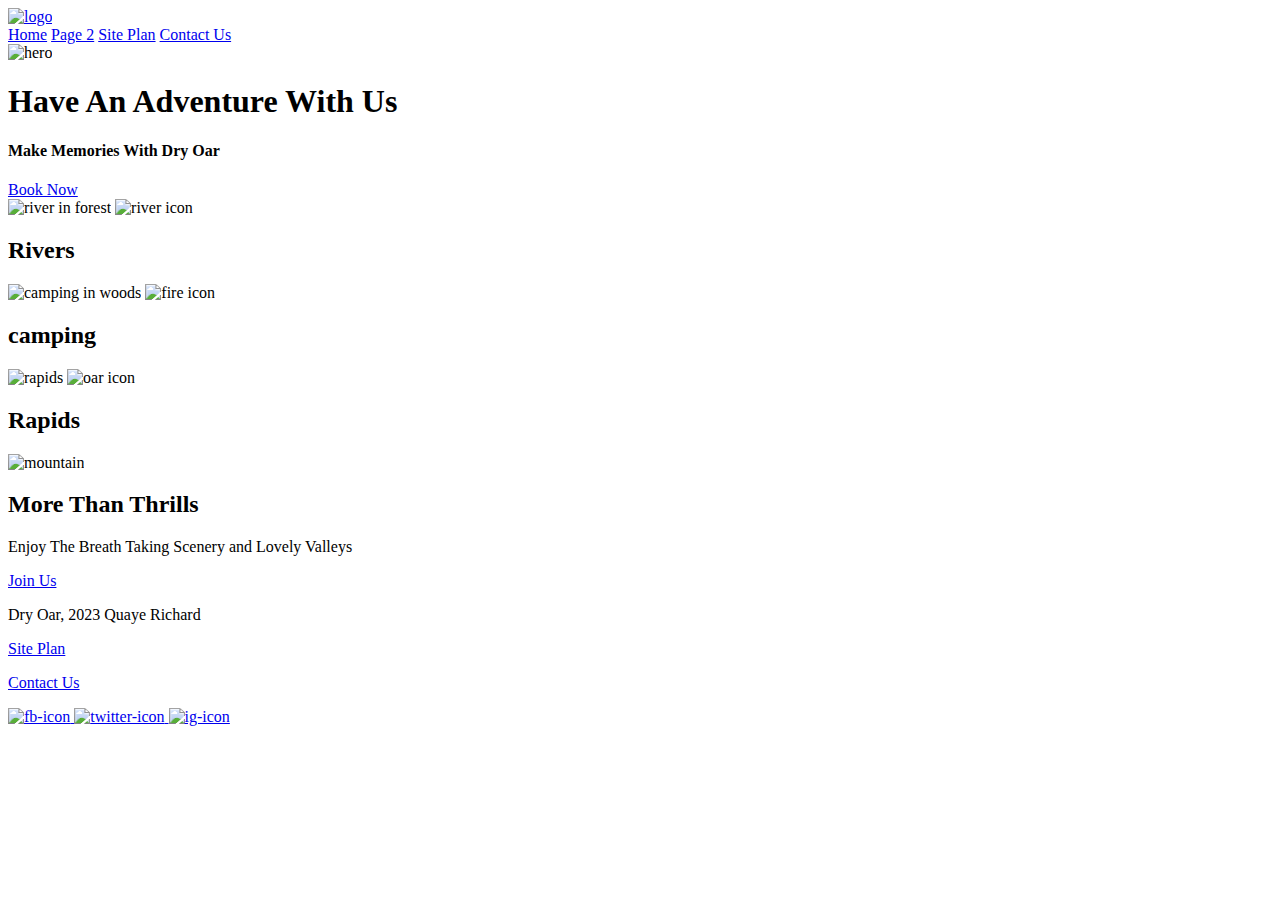
==== index.html @ da32ab44 "second commit" ====
<!DOCTYPE html>
<html lang="en">
<head>
    <meta charset="UTF-8">
    <meta name="viewport" content="width=device-width, initial-scale=1.0">
    <title>Whitewater Rafting Vacations | Dry Oar Boating | Home</title>
</head>
<body>
    <header>
        <a id="logo-link" href="index.html">
            <img src="images/logo.png" alt="logo">
        </a>
        <nav>
            <a href="index.html"> Home</a>
            <a href="#">Page 2</a>
            <a href="siteplan.html">Site Plan</a>
            <a href="contactus.html">Contact Us</a>
        </nav>
    </header>
    <div>
        <div id="hero-box">
            <img id="hero-img" src="images/hero.png" alt="hero">
        </div>
        <section id="hero-msg">
            <h1 class="home-title"> Have An Adventure With Us</h1>
            <h4> Make Memories With Dry Oar</h4>
            <div class="button-box">
                <a class="book" href="contactus.html"> Book Now</a>
    
            </div>
        </section>
    </div>
    <main class="home-grid">
        <section class="river-card">
            <img class="river-img" src="images/rivers.jpg" alt="river in forest">
            <img class="icon" src="images/river_icon.png" alt="river icon">
            <h2>Rivers</h2>
        </section>
        <section class="camping-card">
            <img class="camping-img" src="images/camping.jpg" alt="camping in woods">
            <img class="icon" src="images/fire_icon.png" alt="fire icon">
            <h2>camping</h2>
        </section>
        <section class="rapids-card">
            <img class="rapids-img" src="images/rapids.jpg" alt="rapids">
            <img class="icon" src="images/oars.png" alt="oar icon">
            <h2>Rapids</h2>
        </section>
        <img class="mountains" src="images/mountains.jpg" alt="mountain">
        <section class="msg">
            <h2> More Than Thrills</h2>
            <p>Enjoy The Breath Taking Scenery and Lovely Valleys</p>
            <a class="join" href="rivers.html">Join Us</a>
        </section>
    </main>
    <footer>
        <p> Dry Oar, 2023 Quaye Richard</p>
        <p><a href="siteplan.html">Site Plan</a></p>
        <p><a href="contactus.html">Contact Us</a></p>
        <div class="socials">
            <a href="facbook.com">
                <img src="images/facebook.png" alt="fb-icon">
            </a>
            <a href="twitter.com">
                <img src="images/twitter.png" alt="twitter-icon">
            </a>
            <a href="instagram.com">
                <img src="images/instagram.png" alt="ig-icon">
            </a>
        </div>

    </footer>
    
</body>
</html>
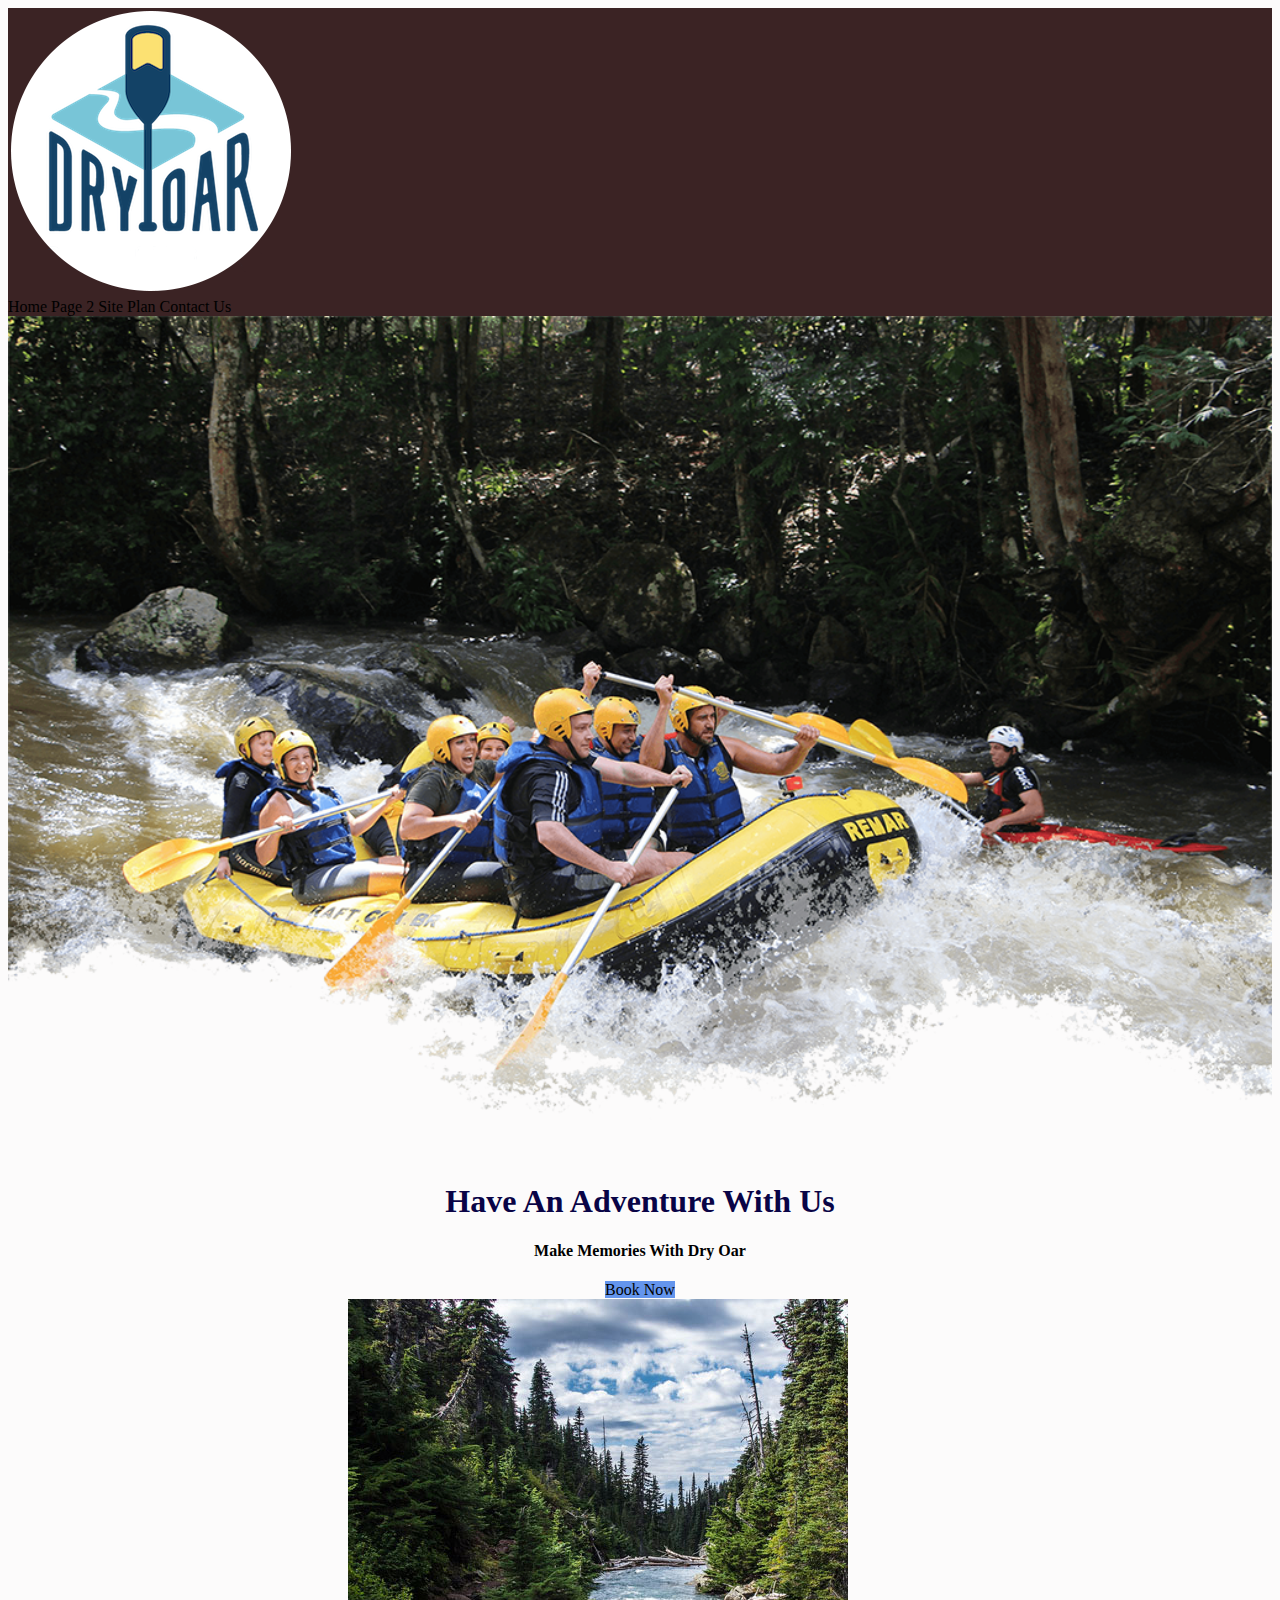
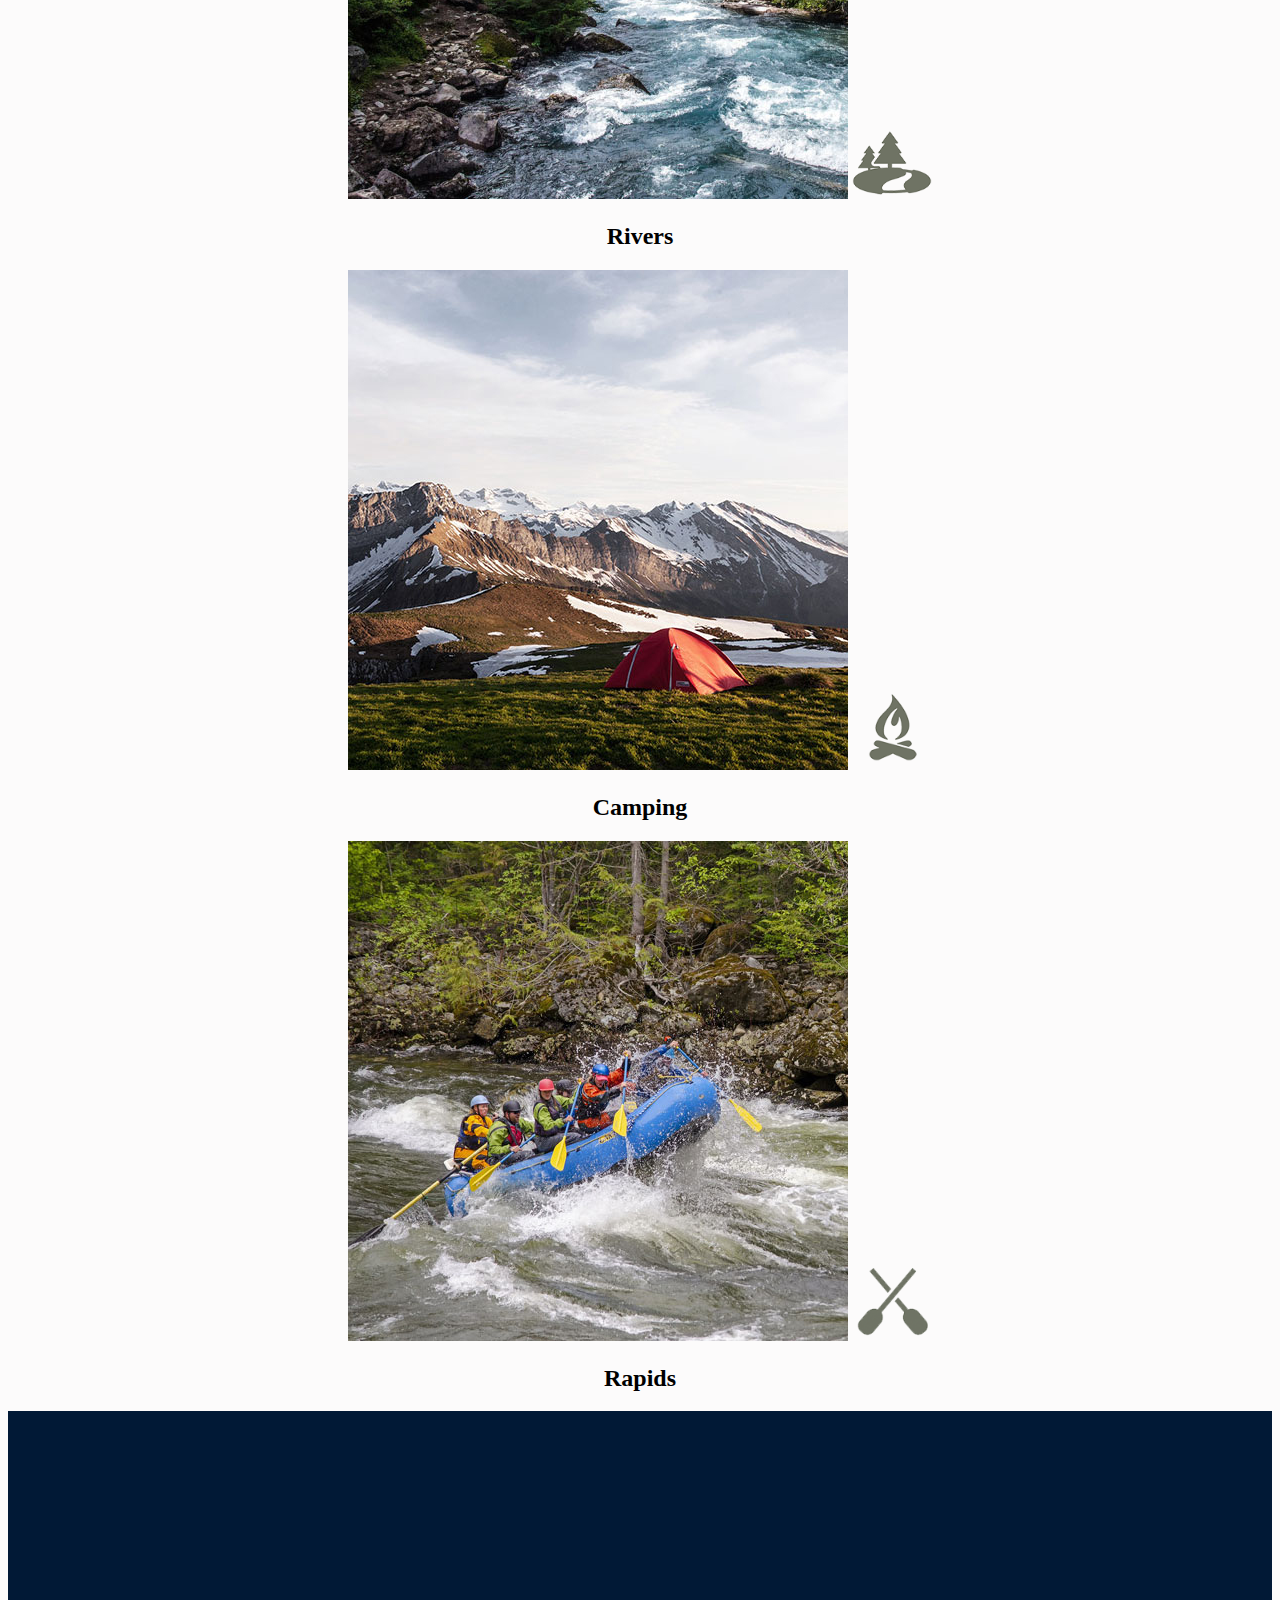
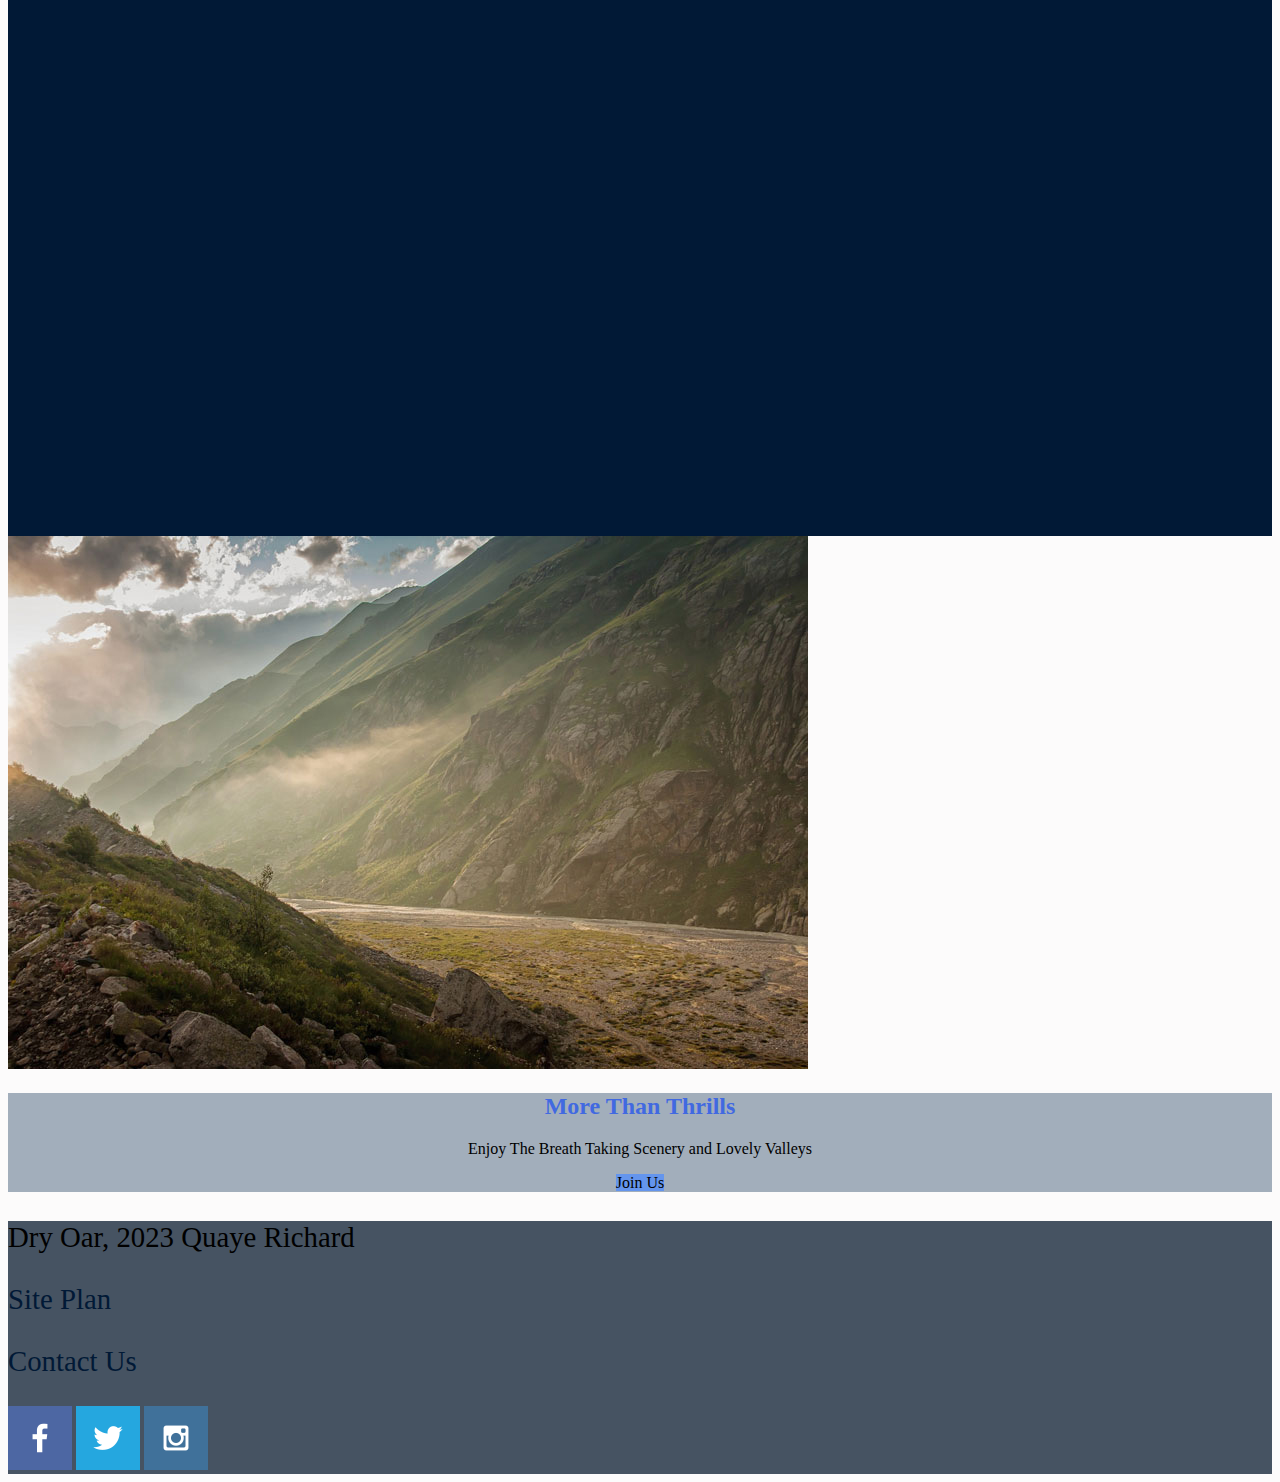
==== commit 9ff696b6: "Add files via upload" ====
--- a/index.html
+++ b/index.html
@@ -4,72 +4,74 @@
     <meta charset="UTF-8">
     <meta name="viewport" content="width=device-width, initial-scale=1.0">
     <title>Whitewater Rafting Vacations | Dry Oar Boating | Home</title>
+    <link rel="stylesheet" href="styles.css">
 </head>
 <body>
-    <header>
-        <a id="logo-link" href="index.html">
-            <img src="images/logo.png" alt="logo">
-        </a>
-        <nav>
-            <a href="index.html"> Home</a>
-            <a href="#">Page 2</a>
-            <a href="siteplan.html">Site Plan</a>
-            <a href="contactus.html">Contact Us</a>
-        </nav>
-    </header>
-    <div>
-        <div id="hero-box">
-            <img id="hero-img" src="images/hero.png" alt="hero">
+    <div id="content">
+        <header>
+            <a id="logo-link" href="index.html">
+                <img src="images/logo.png" alt="logo">
+            </a>
+            <nav>
+                <a href="index.html"> Home</a>
+                <a href="#">Page 2</a>
+                <a href="siteplan.html">Site Plan</a>
+                <a href="contactus.html">Contact Us</a>
+            </nav>
+        </header>
+        <div>
+            <div id="hero-box">
+                <img id="hero-img" src="images/hero.png" alt="hero">
+            </div>
+            <section id="hero-msg">
+                <h1 class="home-title"> Have An Adventure With Us</h1>
+                <h4> Make Memories With Dry Oar</h4>
+                <div class="button-box">
+                    <a class="book" href="contactus.html"> Book Now</a>
+        
+                </div>
+            </section>
         </div>
-        <section id="hero-msg">
-            <h1 class="home-title"> Have An Adventure With Us</h1>
-            <h4> Make Memories With Dry Oar</h4>
-            <div class="button-box">
-                <a class="book" href="contactus.html"> Book Now</a>
-    
+        <main class="home-grid">
+            <section class="river-card">
+                <img class="river-img" src="images/rivers.jpg" alt="river in forest">
+                <img class="icon" src="images/river_icon.png" alt="river icon">
+                <h2>Rivers</h2>
+            </section>
+            <section class="camping-card">
+                <img class="camping-img" src="images/camping.jpg" alt="camping in woods">
+                <img class="icon" src="images/fire_icon.png" alt="fire icon">
+                <h2>Camping</h2>
+            </section>
+            <section class="rapids-card">
+                <img class="rapids-img" src="images/rapids.jpg" alt="rapids">
+                <img class="icon" src="images/oars.png" alt="oar icon">
+                <h2>Rapids</h2>
+            </section>
+            <div id="background"></div>
+            <img class="mountains" src="images/mountains.jpg" alt="mountain">
+            <section class="msg">
+                <h2> More Than Thrills</h2>
+                <p>Enjoy The Breath Taking Scenery and Lovely Valleys</p>
+                <a class="join" href="rivers.html">Join Us</a>
+            </section>
+        </main>
+        <footer>
+            <p> Dry Oar, 2023 Quaye Richard</p>
+            <p><a href="siteplan.html">Site Plan</a></p>
+            <p><a href="contactus.html">Contact Us</a></p>
+            <div class="socials">
+                <a href="facbook.com">
+                    <img src="images/facebook.png" alt="fb-icon">
+                </a>
+                <a href="twitter.com">
+                    <img src="images/twitter.png" alt="twitter-icon">
+                </a>
+                <a href="instagram.com">
+                    <img src="images/instagram.png" alt="ig-icon">
+                </a>
             </div>
-        </section>
+        </footer>
     </div>
-    <main class="home-grid">
-        <section class="river-card">
-            <img class="river-img" src="images/rivers.jpg" alt="river in forest">
-            <img class="icon" src="images/river_icon.png" alt="river icon">
-            <h2>Rivers</h2>
-        </section>
-        <section class="camping-card">
-            <img class="camping-img" src="images/camping.jpg" alt="camping in woods">
-            <img class="icon" src="images/fire_icon.png" alt="fire icon">
-            <h2>camping</h2>
-        </section>
-        <section class="rapids-card">
-            <img class="rapids-img" src="images/rapids.jpg" alt="rapids">
-            <img class="icon" src="images/oars.png" alt="oar icon">
-            <h2>Rapids</h2>
-        </section>
-        <img class="mountains" src="images/mountains.jpg" alt="mountain">
-        <section class="msg">
-            <h2> More Than Thrills</h2>
-            <p>Enjoy The Breath Taking Scenery and Lovely Valleys</p>
-            <a class="join" href="rivers.html">Join Us</a>
-        </section>
-    </main>
-    <footer>
-        <p> Dry Oar, 2023 Quaye Richard</p>
-        <p><a href="siteplan.html">Site Plan</a></p>
-        <p><a href="contactus.html">Contact Us</a></p>
-        <div class="socials">
-            <a href="facbook.com">
-                <img src="images/facebook.png" alt="fb-icon">
-            </a>
-            <a href="twitter.com">
-                <img src="images/twitter.png" alt="twitter-icon">
-            </a>
-            <a href="instagram.com">
-                <img src="images/instagram.png" alt="ig-icon">
-            </a>
-        </div>
-
-    </footer>
-    
 </body>
 </html>--- a/styles.css
+++ b/styles.css
@@ -0,0 +1,100 @@
+#content {
+    max-width: 1600px;
+    margin: 0 auto;
+}
+
+nav a{
+    text-align: center;
+    color: black;
+    text-decoration: none;
+}
+
+#hero-msg h1, #hero-msg h4{
+    text-align: center;
+}
+
+.button-box{
+    text-align: center;
+}
+
+main section{
+    text-align: center;
+}
+
+#background{
+    height: 725px;
+}
+
+body{
+    background-color: #fcfbfb;
+}
+
+header{
+    background-color: #3b2324 ;
+}
+
+nav a:hover{
+    background-color: black;
+    color: #d9c2a3;
+}
+.book, .join{
+    background-color: cornflowerblue;
+    color: black;
+    text-decoration: none;
+}
+.book:hover, .join:hover{
+    background-color: black;
+    color: white;
+}
+
+#background{
+    background-color: #011936;
+}
+
+.msg{
+    background-color: #A2AEBB;
+}
+
+footer{
+    background-color: #465362;
+    color: black;
+}
+
+.home-title{
+    color: #090446;
+}
+h4{
+    color: black;
+}
+
+.msg h2{
+    color: royalblue;
+}
+
+.msg p{
+    color: black;
+}
+
+footer a{
+    color: #011936;
+    text-decoration: none;
+}
+
+footer a:hover{
+    color: blue;
+}
+
+.icon{
+    width: 80px;
+}
+
+#hero-img{
+    width: 100%;
+}
+footer p{
+    font-size: 1.8rem;
+}
+
+footer p a:hover{
+    text-decoration: underline ;
+}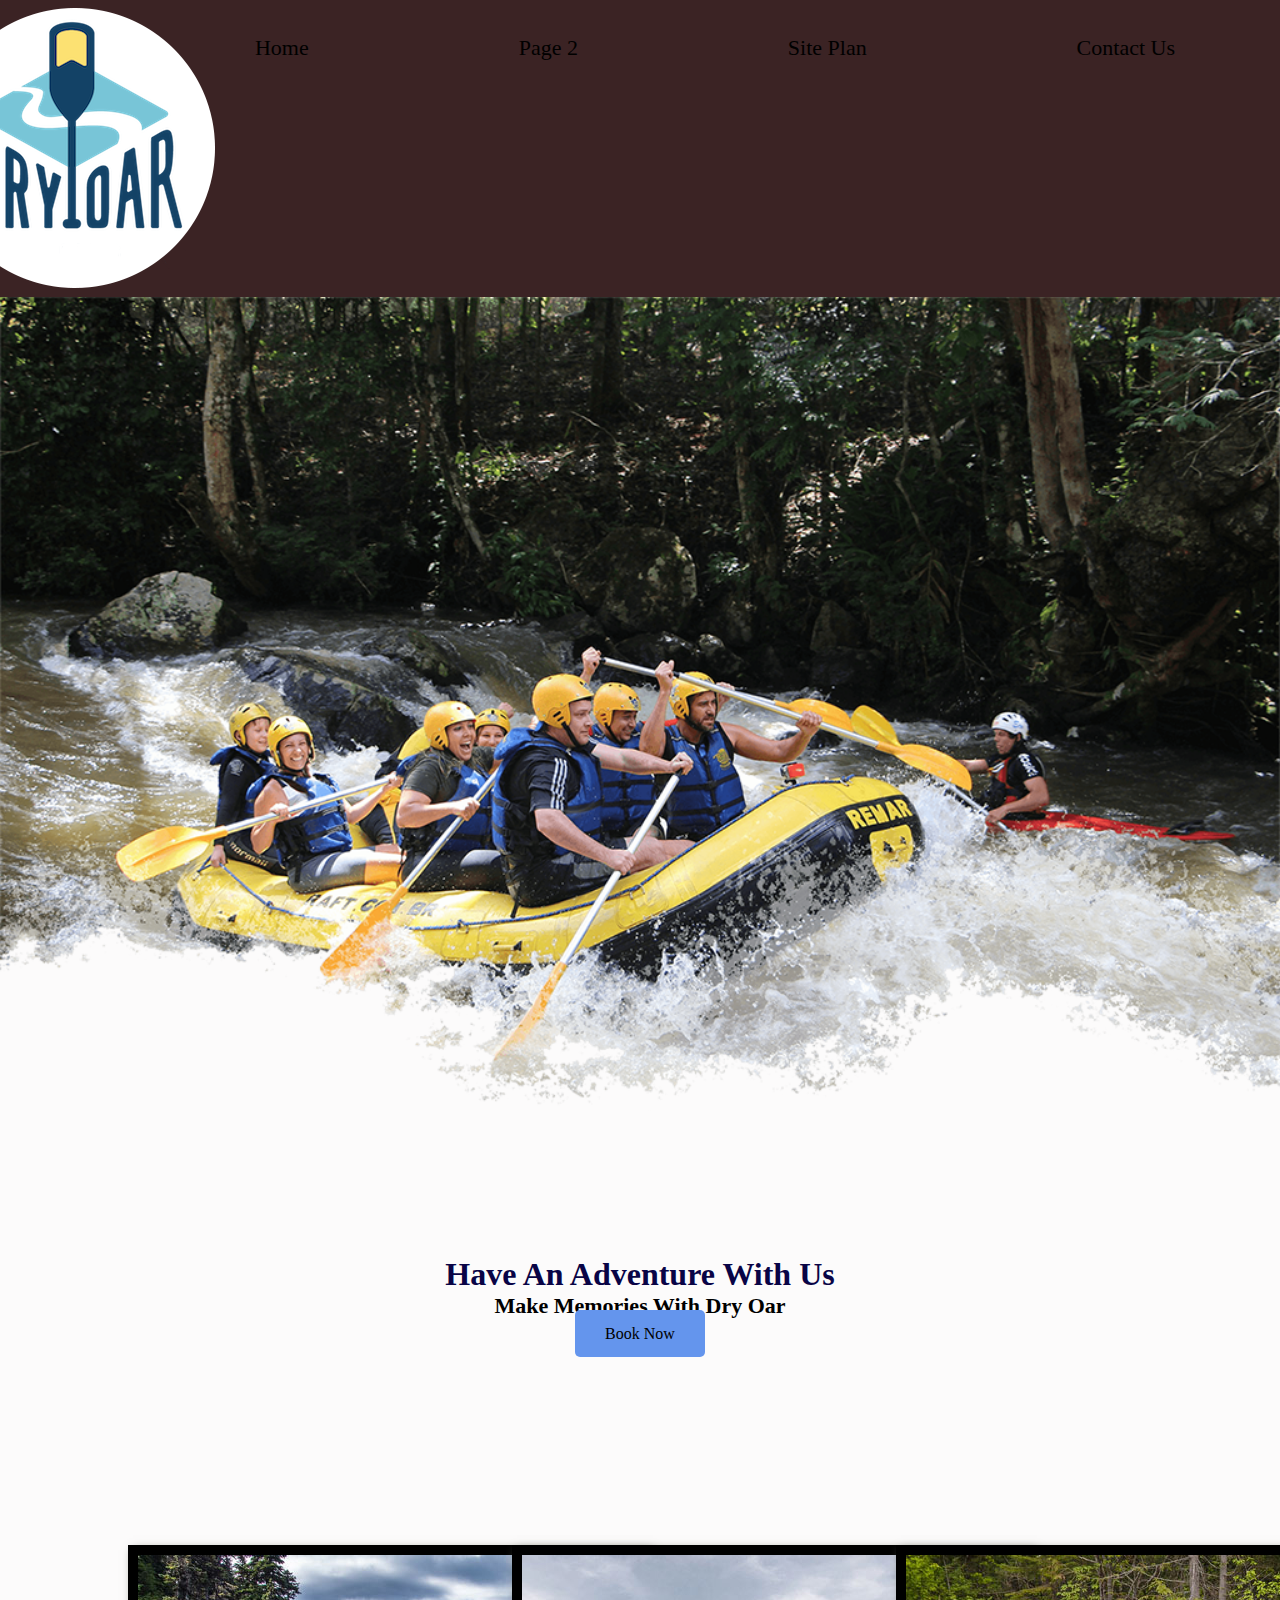
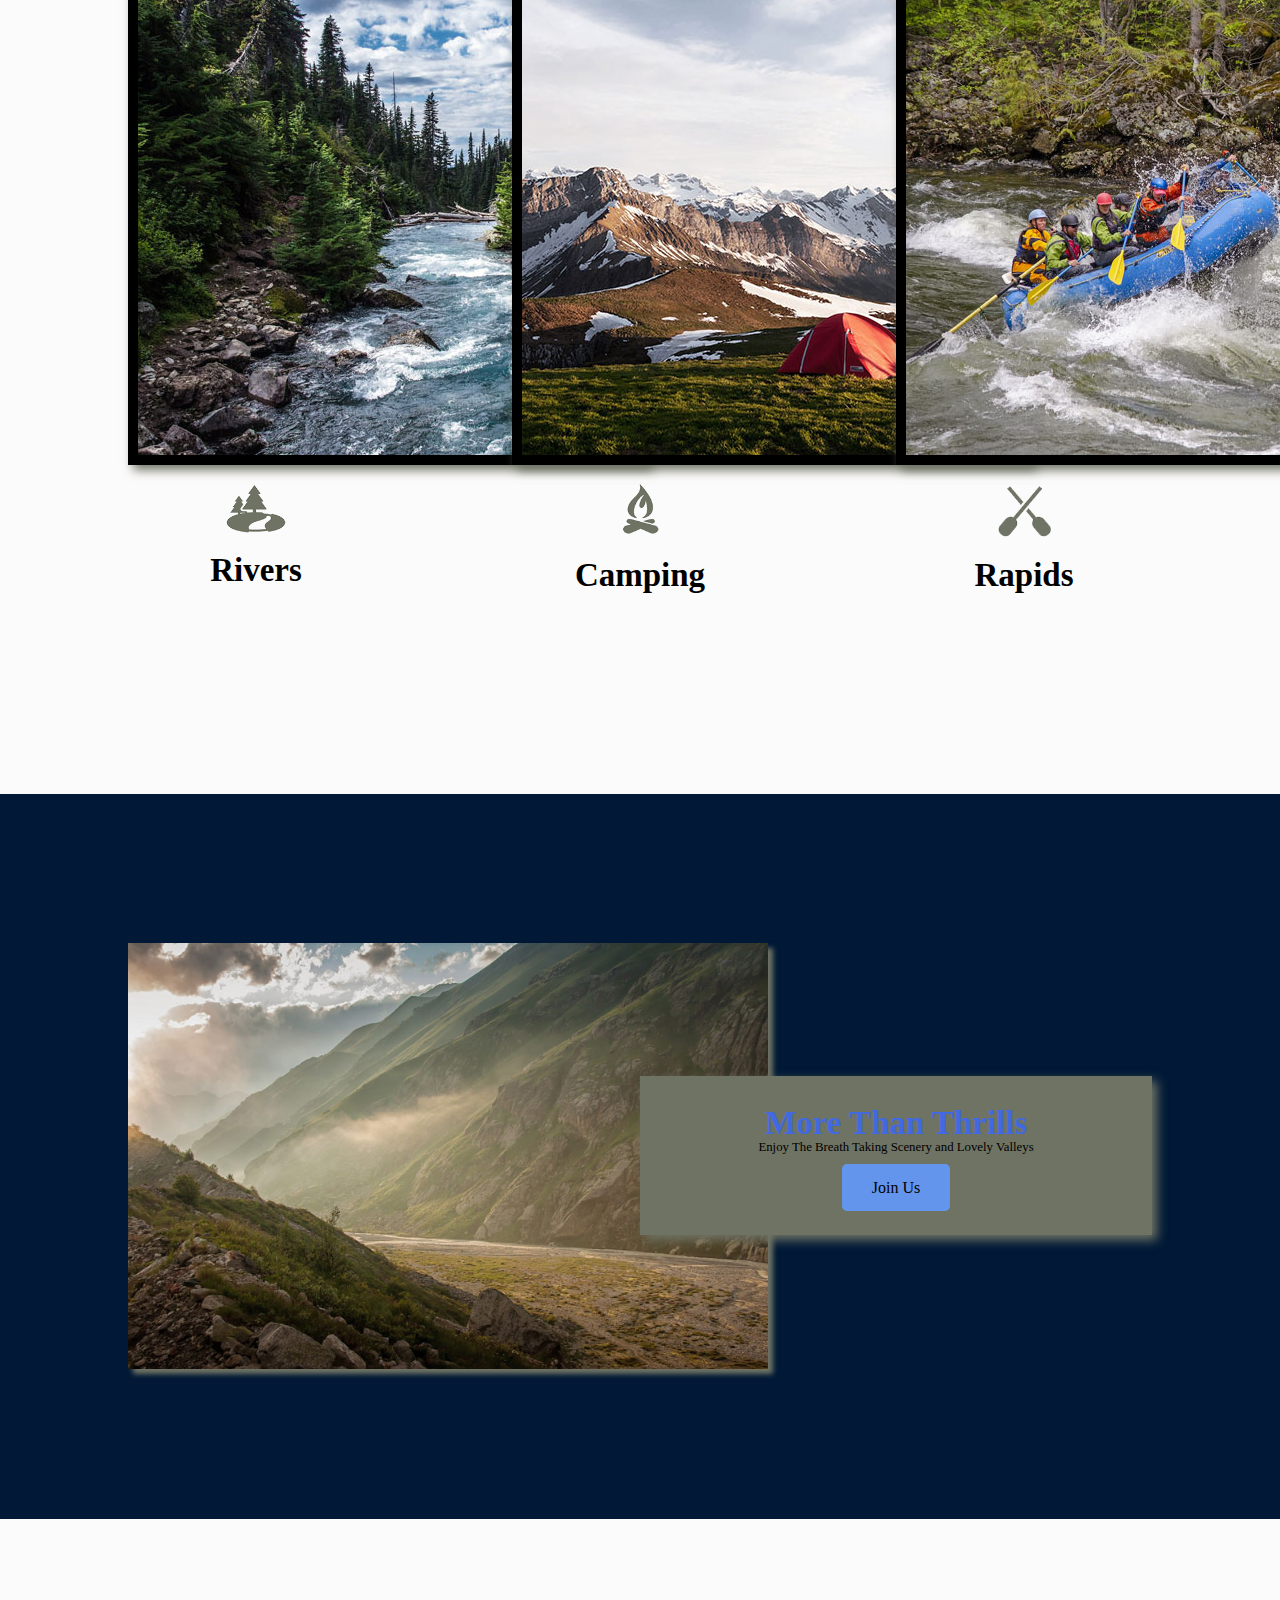
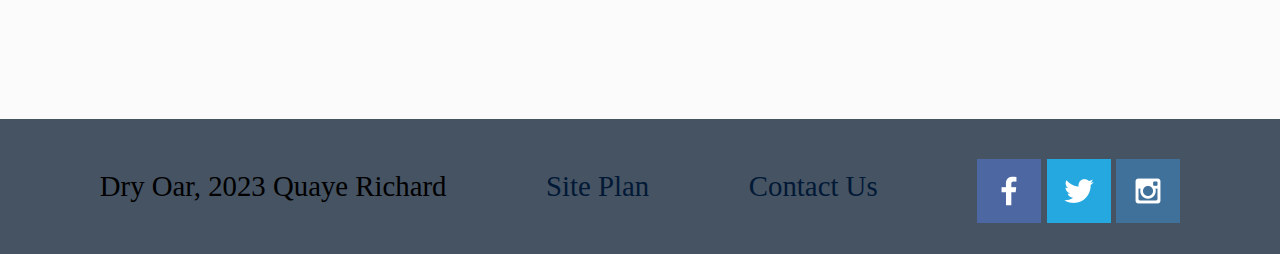
==== commit 70e4eef6: "subpage commit" ====
--- a/index.html
+++ b/index.html
@@ -14,7 +14,7 @@
             </a>
             <nav>
                 <a href="index.html"> Home</a>
-                <a href="#">Page 2</a>
+                <a href="raft.html">Page 2</a>
                 <a href="siteplan.html">Site Plan</a>
                 <a href="contactus.html">Contact Us</a>
             </nav>
@@ -34,17 +34,17 @@
         </div>
         <main class="home-grid">
             <section class="river-card">
-                <img class="river-img" src="images/rivers.jpg" alt="river in forest">
+                <img class="card-img" src="images/rivers.jpg" alt="river in forest">
                 <img class="icon" src="images/river_icon.png" alt="river icon">
                 <h2>Rivers</h2>
             </section>
             <section class="camping-card">
-                <img class="camping-img" src="images/camping.jpg" alt="camping in woods">
+                <img class="card-img" src="images/camping.jpg" alt="camping in woods">
                 <img class="icon" src="images/fire_icon.png" alt="fire icon">
                 <h2>Camping</h2>
             </section>
             <section class="rapids-card">
-                <img class="rapids-img" src="images/rapids.jpg" alt="rapids">
+                <img class="card-img" src="images/rapids.jpg" alt="rapids">
                 <img class="icon" src="images/oars.png" alt="oar icon">
                 <h2>Rapids</h2>
             </section>
@@ -56,22 +56,26 @@
                 <a class="join" href="rivers.html">Join Us</a>
             </section>
         </main>
-        <footer>
+        <footer  >
             <p> Dry Oar, 2023 Quaye Richard</p>
             <p><a href="siteplan.html">Site Plan</a></p>
             <p><a href="contactus.html">Contact Us</a></p>
             <div class="socials">
-                <a href="facbook.com">
+                <a href="facebook.com" target="_blank">
                     <img src="images/facebook.png" alt="fb-icon">
                 </a>
-                <a href="twitter.com">
+                <a href="twitter.com" target="_blank">
                     <img src="images/twitter.png" alt="twitter-icon">
                 </a>
-                <a href="instagram.com">
+                <a href="instagram.com" target="_blank">
                     <img src="images/instagram.png" alt="ig-icon">
                 </a>
             </div>
         </footer>
     </div>
 </body>
-</html>+</html>
+
+
+
+
--- a/styles.css
+++ b/styles.css
@@ -1,4 +1,11 @@
-#content {
+@import url(https://www.cssfontstack.com/Palatino);
+
+nav{
+    display: flex;
+    justify-content: space-around;
+}
+
+#content{
     max-width: 1600px;
     margin: 0 auto;
 }
@@ -7,6 +14,7 @@
     text-align: center;
     color: black;
     text-decoration: none;
+    padding: 35px;
 }
 
 #hero-msg h1, #hero-msg h4{
@@ -27,9 +35,19 @@
 
 body{
     background-color: #fcfbfb;
+    font-size: 22px;
+    font-family: 'Palatino', 'Times New Roman', Times, serif;
+    margin: 0;
+    padding: 0;
+}
+
+h2{
+    margin: 0;
 }
 
 header{
+    display: grid;
+    grid-template-columns: 150px auto;
     background-color: #3b2324 ;
 }
 
@@ -41,6 +59,10 @@
     background-color: cornflowerblue;
     color: black;
     text-decoration: none;
+    font-size: 16px;
+    padding: 15px 30px ;
+    margin-top: 10px;
+    border-radius: 5px;
 }
 .book:hover, .join:hover{
     background-color: black;
@@ -53,11 +75,18 @@
 
 .msg{
     background-color: #A2AEBB;
+    line-height: 1.5rem; 
+    padding: 35px;
 }
 
 footer{
     background-color: #465362;
     color: black;
+    padding: 25px 50px;
+    margin-top: 200px;
+    display: flex;
+    justify-content: space-around;
+    align-items: center;
 }
 
 .home-title{
@@ -69,10 +98,13 @@
 
 .msg h2{
     color: royalblue;
+    
 }
 
 .msg p{
     color: black;
+    font-size: 0.8rem;
+    padding-bottom: 15px;
 }
 
 footer a{
@@ -86,6 +118,7 @@
 
 .icon{
     width: 80px;
+    padding: 10px;
 }
 
 #hero-img{
@@ -97,4 +130,237 @@
 
 footer p a:hover{
     text-decoration: underline ;
+}
+
+.home-title{
+    font-size: 2rem;
+    margin-top: 10px;
+}
+
+#logo-link{
+    padding-top: 5px;
+    justify-self: center;
+    align-self: center ;
+}
+
+footer .socials{
+    padding-top: 15px;
+}
+
+.river-card, .camping-card, .rapids-card{
+    margin: 200px 0;
+}
+
+
+.card-img{
+    border: 10px solid black;
+    transition: transform.5s;
+    box-shadow: 5px 5px 10px #6f7364;
+}
+
+main section img{
+    box-sizing: border-box;
+}
+
+#hero{
+    display: grid;
+    grid-template-columns: 1fr 3fr 1fr;
+    margin: -100px;
+}
+
+#hero-msg{
+    grid-column: 2/4;
+    grid-row: 1/3;
+    margin-top: 100px;
+}
+
+#hero-box{
+    grid-column: 1/4;
+    grid-row: 1/3;
+    z-index: -1;
+}
+
+#hero-msg h4{
+    color: black;
+}
+
+.home-grid{
+    display: grid;
+    grid-template-columns:repeat(10, 1fr);
+}
+
+#card-img, .mountains{
+    width: 100%;
+}
+
+.river-card{
+    grid-column: 2/4;
+    grid-row: 2/3;
+}
+
+.camping-card{
+    grid-column: 5/7;
+    grid-row: 2/3;
+}
+
+.rapids-card{
+    grid-column: 8/10;
+    grid-row: 2/3;
+}
+
+#background{
+    grid-column: 1/11;
+    grid-row: 4/9;
+}
+
+.mountains{
+    width: 100%;
+    grid-column: 2/7;
+    grid-row: 5/8;
+    box-shadow: 5px 5px 5px #6f7364;
+}
+
+.msg{
+    background-color: #6f7364;
+    padding: 35px;
+    grid-column: 6/10;
+    grid-row: 6/7;
+    box-shadow: 5px 5px 10px #6f7364;
+}
+
+.card-img :hover{
+    opacity: .6;
+    transform: scale(1.1);
+
+}
+
+@media screen and (max-width: 900px) {
+    #hero, .home-grid {
+        display: block;
+        height: auto;
+    }
+    nav, footer {
+        flex-direction: column;
+    }
+    nav a {
+        display: block;
+        padding: 15px;
+    }
+    #hero {
+        margin-top: 0;
+    }
+    #hero-msg {
+        margin-top: 0;
+    }
+    #hero-msg h4 {
+        display: none;
+    }
+    .home-title {
+        font-size: 25px;
+        color: #6f7364;
+    }
+    .rivers-card, .camping-card, .rapids-card { 
+        margin: 50px auto;
+        width: 60%;
+    }
+    #background {
+        display: none;
+    }
+    .mountains, .msg {
+        width: 80%;
+        display: block;
+        margin: 0 auto;
+    }
+    footer {
+        margin-top: 25px;
+    }
+}
+
+/* This is CSS for the subpage raft */
+
+.raft-logo img{
+    width: 100px;
+    display: flex;
+    cursor: pointer;
+}
+
+.you img{
+    width: 64px;
+    height: 64px;
+}
+.tik img{
+    width: 64px;
+    height: 64px;
+}
+/*
+#raft-grid{
+    display: flex;
+}
+
+#raft-grid img{
+    float: left;
+    width: 80%;
+    margin-left: 240px;
+}
+
+#raft-grid {
+    background: lightsteelblue;
+    
+
+}*/
+
+:root{
+    --background:#3C343D ;
+    --background-card: #6B626C;
+}
+*{
+    margin: 0;
+    padding: 0;
+    box-sizing: border-box;
+}
+.background{
+    background-color: var(--background);
+    display: grid;
+    place-items: center;
+    height: 90vh;
+}
+.gallery{
+    display: flex;
+    left: calc(50% - 330px);
+}
+
+.card{
+    position: relative;
+    left: 0;
+    width: 300px;
+    height: 300px;
+    background-color: var(--background-card);
+    border-radius: 8px;
+    transition: 1s ease-in-out;
+    overflow: hidden;
+    box-shadow: 0 5px 12px rgba(0, 0, 0, 0.5);
+}
+
+.card :not(:first-child){
+    margin-left: -45px;
+}
+
+.card:hover{
+    transform: translateY(-16px);
+    font-weight: bold;
+    cursor: pointer;
+}
+
+.card:hover ~ .card{
+    left: 55px;
+}
+
+.card img{
+    height: 300px;
+    object-fit: cover;
+    border-radius: 4px;
+}
+
+.bottom-raft{
+    margin-top: 0;
 }